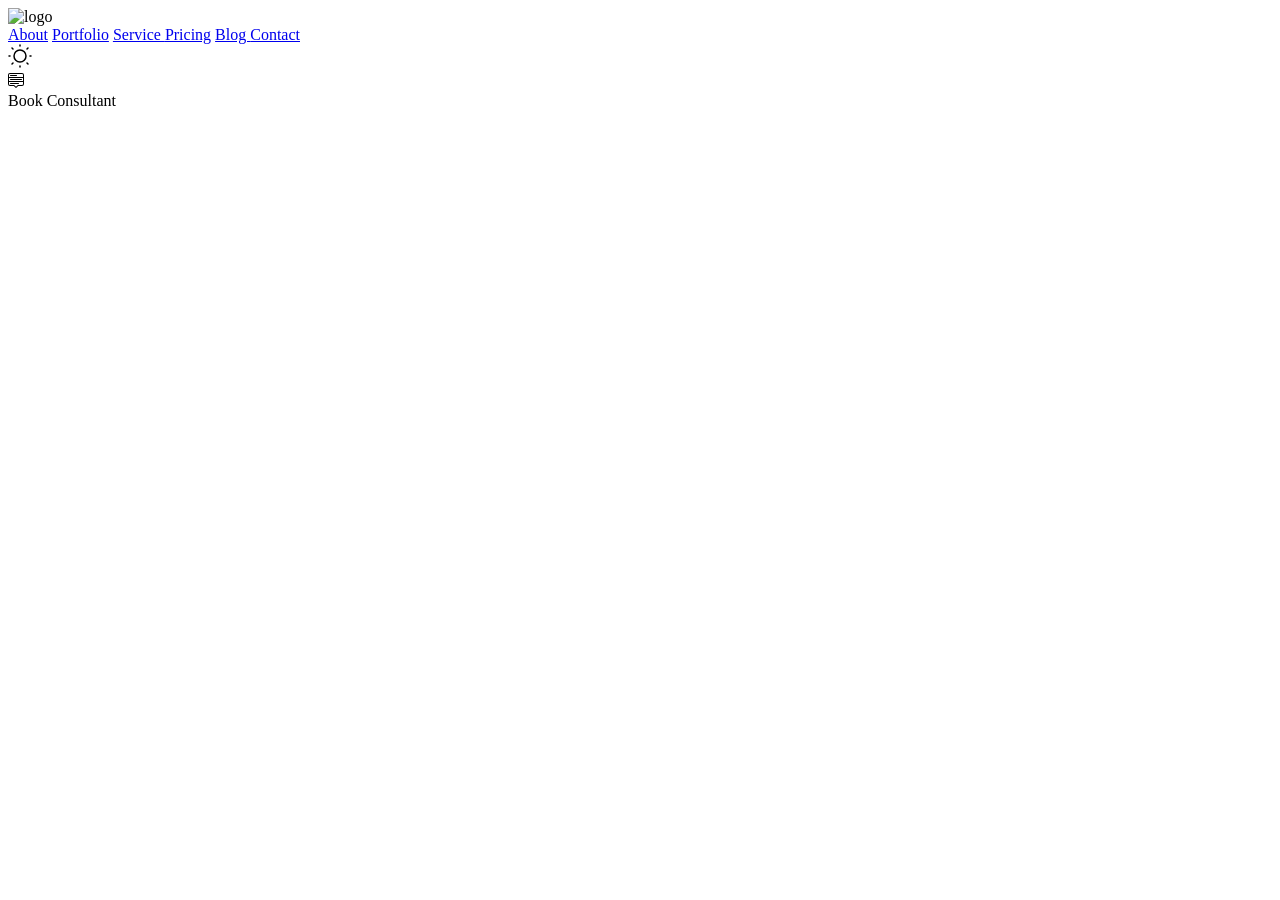
==== html/About.html @ c8702ebb "new again" ====
<!DOCTYPE html>
<html lang="en">
<head>
    <meta charset="UTF-8">
    <meta name="viewport" content="width=device-width, initial-scale=1.0">
    <title>Document</title>
</head>
<body>
          <nav>
        <div class="navigation">
             <div class="logo">
            <img src="./resources\logo (1).svg" alt="logo" />
        </div>
        <div class="nav_items">
             <a href="./About.html" > About</a>
             <a href="./Portfolio.html" > Portfolio</a>
             <a href="./Service.html" >Service </a>
             <a href="./Pricing.html" > Pricing</a>
             <a href="./Blog.html" >Blog </a>
             <a href="./Contact.html" >Contact </a>
            
        </div>
        
        <div class="consultant_button">
            <div><svg xmlns="http://www.w3.org/2000/svg" width="24" height="24" viewBox="0 0 24 24"><path fill="none" stroke="currentColor" stroke-linecap="round" stroke-linejoin="round" stroke-width="1.5" d="M12 18a6 6 0 1 0 0-12a6 6 0 0 0 0 12m10-6h1M12 2V1m0 22v-1m8-2l-1-1m1-15l-1 1M4 20l1-1M4 4l1 1m-4 7h1"/></svg>
            </div>
            <div class="menu">
                <svg xmlns="http://www.w3.org/2000/svg" width="16" height="16" viewBox="0 0 16 16"><path fill="currentColor" d="M7.646 15.854a.5.5 0 0 0 .708 0L10.207 14H14a2 2 0 0 0 2-2V3a2 2 0 0 0-2-2H2a2 2 0 0 0-2 2v9a2 2 0 0 0 2 2h3.793zM1 9V6h14v3zm14 1v2a1 1 0 0 1-1 1h-3.793a1 1 0 0 0-.707.293l-1.5 1.5l-1.5-1.5A1 1 0 0 0 5.793 13H2a1 1 0 0 1-1-1v-2zm0-5H1V3a1 1 0 0 1 1-1h12a1 1 0 0 1 1 1zM2 11.5a.5.5 0 0 0 .5.5h8a.5.5 0 0 0 0-1h-8a.5.5 0 0 0-.5.5m0-4a.5.5 0 0 0 .5.5h11a.5.5 0 0 0 0-1h-11a.5.5 0 0 0-.5.5m0-4a.5.5 0 0 0 .5.5h6a.5.5 0 0 0 0-1h-6a.5.5 0 0 0-.5.5"/></svg>
            </div>
            
            <div class="button">
                <div class="button_text">Book Consultant</div>
                <div class="hov_button"></div>
            </div>
            </div>
        </div>
      </nav>
</body>
</html>
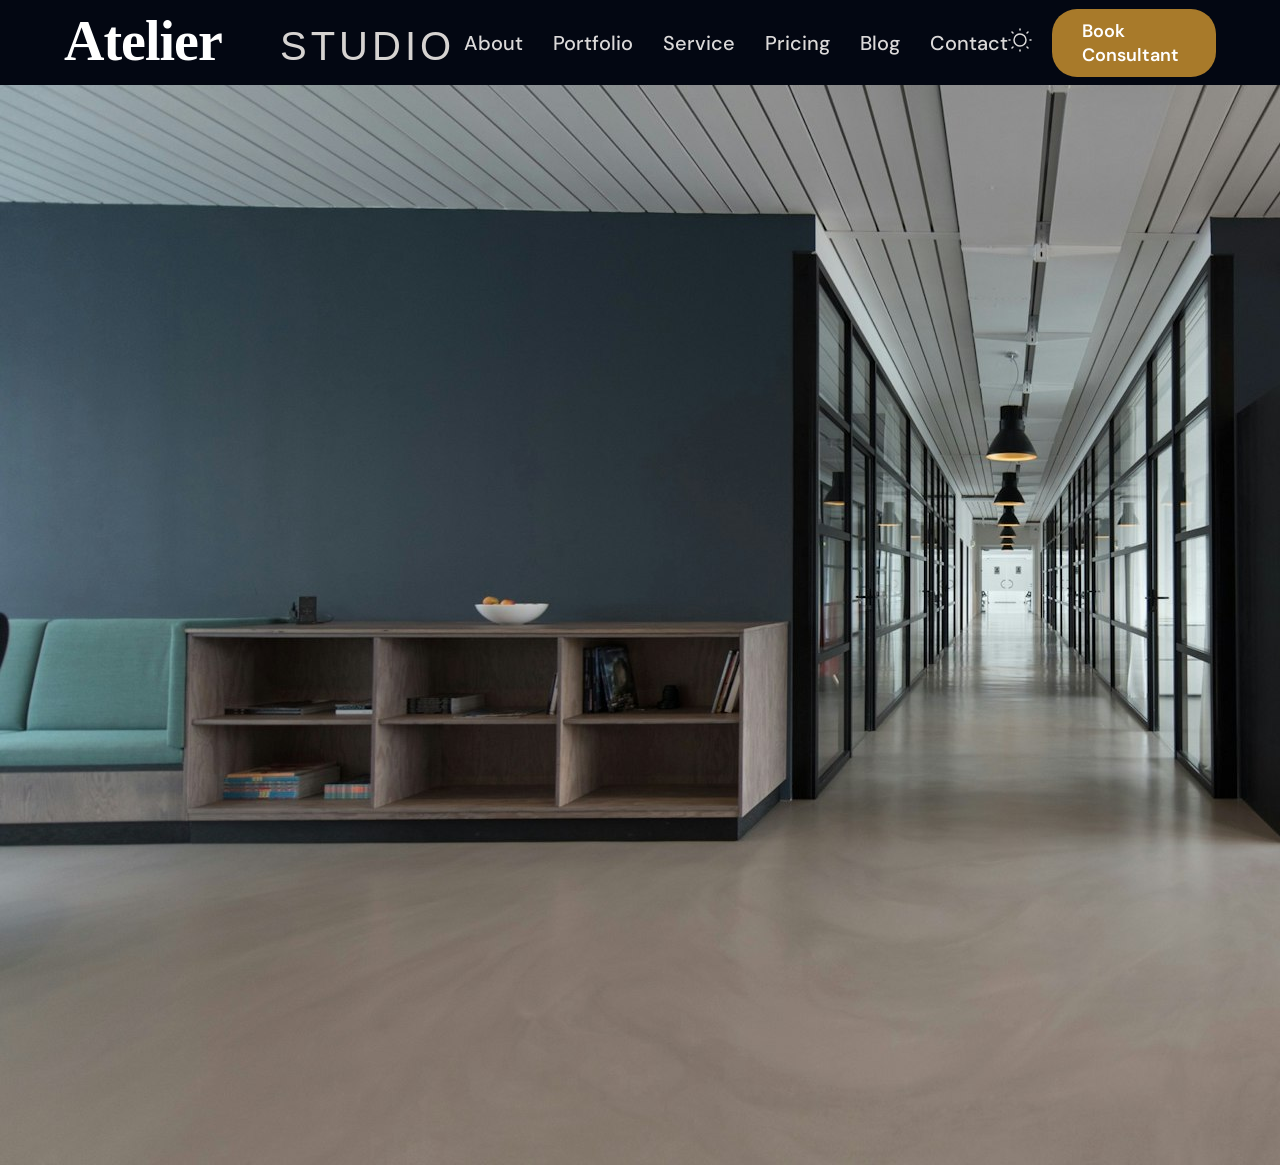
==== commit ddf35a2a: "000" ====
--- a/html/About.html
+++ b/html/About.html
@@ -4,12 +4,13 @@
     <meta charset="UTF-8">
     <meta name="viewport" content="width=device-width, initial-scale=1.0">
     <title>Document</title>
+    <link rel="stylesheet" href="../css/index.css" />
 </head>
 <body>
           <nav>
         <div class="navigation">
              <div class="logo">
-            <img src="./resources\logo (1).svg" alt="logo" />
+            <img src="../resources\logo (1).svg" alt="logo" />
         </div>
         <div class="nav_items">
              <a href="./About.html" > About</a>
@@ -35,5 +36,8 @@
             </div>
         </div>
       </nav>
+      <div class="bgcommercial">
+   <img src="../resources\bgcommercial.jpg" alt="bgcommercial" />
+</div>
 </body>
 </html>
--- a/css/index.css
+++ b/css/index.css
@@ -0,0 +1,236 @@
+@import url('https://fonts.googleapis.com/css2?family=DM+Sans:ital,opsz,wght@0,9..40,100..1000;1,9..40,100..1000&display=swap');
+@import url('https://fonts.googleapis.com/css2?family=Playfair:ital,opsz,wght@0,5..1200,300..900;1,5..1200,300..900&display=swap');
+:root{
+    --primary-color:#030712;
+    --color-white: rgb(219, 217, 217);
+    --secondary-color:#A87A2A;
+}
+*{
+    font-family: "DM Sans", sans-serif;
+}
+body{
+    margin: 0px;
+    padding: 0px;
+}
+nav{
+    background-color:#030712;
+}
+
+.navigation{
+    width: 90%;
+    margin: 0px auto;
+    display: flex;
+    justify-content: space-between;
+}
+.logo img{
+    height: 80px;
+    width: fit-content;
+    /* aspect-ratio: square; */
+}
+
+.nav_items{
+    display: flex;
+    align-items: center;
+    gap: 30px;
+}
+.nav_items a{
+    color:rgb(219, 217, 217);
+    text-decoration: none;
+    text-transform: capitalize;
+    font-size: 20px;
+    font-weight: 500;
+}
+.consultant_button div svg{
+    color: rgb(219, 217, 217) !important;
+}
+
+.consultant_button{
+    display: flex;
+    gap:20px;
+    align-items: center;
+}
+.consultant_button .button{
+    border: none;
+    padding: 10px 30px;
+    border-radius: 25px;
+    font-size: 18px;
+    font-weight: 600;
+    background-color: #A87A2A;
+    color: white;
+    position:relative;
+    overflow:clip;
+    transition: all .3s ease-in-out;
+}
+.consultant_button .button .button_text {
+   position: relative;
+   top: 0px;
+   left: 0px;
+   z-index: 1;
+}
+.consultant_button .button .hov_button{
+    background-color: red;
+    height:100%;
+    width:0%;
+    position: absolute;
+    top: 0px;
+    left: 0px;
+    content:"";
+    contain:"";
+    transition: all .3s ease-in-out;
+}
+.consultant_button .button:hover{
+    color: #A87A2A;
+}
+.consultant_button .button:hover .hov_button{
+    width:100%;
+}
+.menu{
+    display:none;
+}
+
+
+/* HERO SECTION */
+.hero{
+    width:100%;
+    height:200%;
+    background-color: green;
+    padding:10px 0px;
+    background-image: url("../resources/bg1.jpg");
+}
+.hero_top{
+    display:flex;
+    gap:10px;
+    align-items: center;
+    color:white;
+    background-color: rgba(255, 255, 255, 0.213);
+    width: fit-content;
+    border-radius: 20px;
+    padding: 10px 30px;
+    text-transform: capitalize;
+    font-weight: 600;
+    font-size: 14px;
+
+}
+.hero_top svg{
+    color:#A87A2A !important;
+    height: 40px !important;
+    width:40px !important;
+}
+
+.hero_body{
+    width: 90%;
+    height:100%;
+    margin:0px auto;
+    display: flex;
+    flex-direction: column;
+    justify-content: center;
+    gap:30px;
+}
+.hero_title{
+    font-family: "Playfair", serif;
+    font-size:48px;
+    font-weight: 600;
+    width: 35%;
+    color: white;
+}
+.hero_description{
+    width:40%;
+    font-weight:600;
+    font-size: 20px;
+    color: var(--color-white);
+}
+
+
+.hero_button{
+    display: flex;
+    gap: 10px;
+    align-items: center;
+    padding:10px 30px;
+    border-radius:30px;
+}
+.hero_button .second{
+    padding: 10px 30px;
+    border: none;
+    border-radius: 30px;
+    background-color:  rgb(219, 217, 217);
+    backdrop-filter:blur(20px);
+    -webkit-backdrop-filter: blur(20px);
+    font-size: 16px;
+    font-weight: 700;
+}
+.hero_button .primary{
+    background-color: #A87A2A;
+    backdrop-filter: blur(0px) !important;
+    -webkit-backdrop-filter: blur(0px) !important;
+    font-size: 16px;
+    font-weight: 700;
+    color: rgb(219, 217, 217);
+    text-transform: capitalize;
+    display:flex;
+    align-items: center;
+    gap:30px;
+    border-radius: 30px;
+    padding: 10px 30px;
+}
+.hero_cta{
+    display: flex;
+    gap:10px;
+    align-items: center;
+    
+}
+.hero_cta div{
+    padding:15px 30px;
+    border-radius: 30px;
+    font-size: 14px;
+    font-weight: 600;
+    background-color: rgb(219, 217, 217) ;
+    position: relative;
+    overflow: clip;
+}
+.hero_cta div p{
+    position: relative;
+    z-index: 1;
+    margin: 0px;
+    padding:0px;
+}
+.hero_cta div::after{
+    position: absolute;
+    height:100%;
+    background-color: white;
+    content:"";
+    top:0px;
+    left:0px;
+    contain:"";
+    /* z-index: -1; */
+    filter: blur(50px);
+}
+.primary svg{
+    height:20px !important;
+    width:20px !important;
+}
+.hero_cta div:first-child{
+    background-color: #A87A2A;
+    color: rgb(219, 217, 217);
+}
+
+
+/* MEDIA QUERY */
+@media(max-width:480px){
+    navigation{
+    padding: 12px 0px;
+}
+.logo img{
+    height: 30px;
+}
+.nav_items{
+    display: none;
+}
+.consultant_button{
+    display: none;
+}
+.menu{
+    display:block;
+    color: rgb(219, 217, 217);
+    cursor:pointer;
+}
+}
